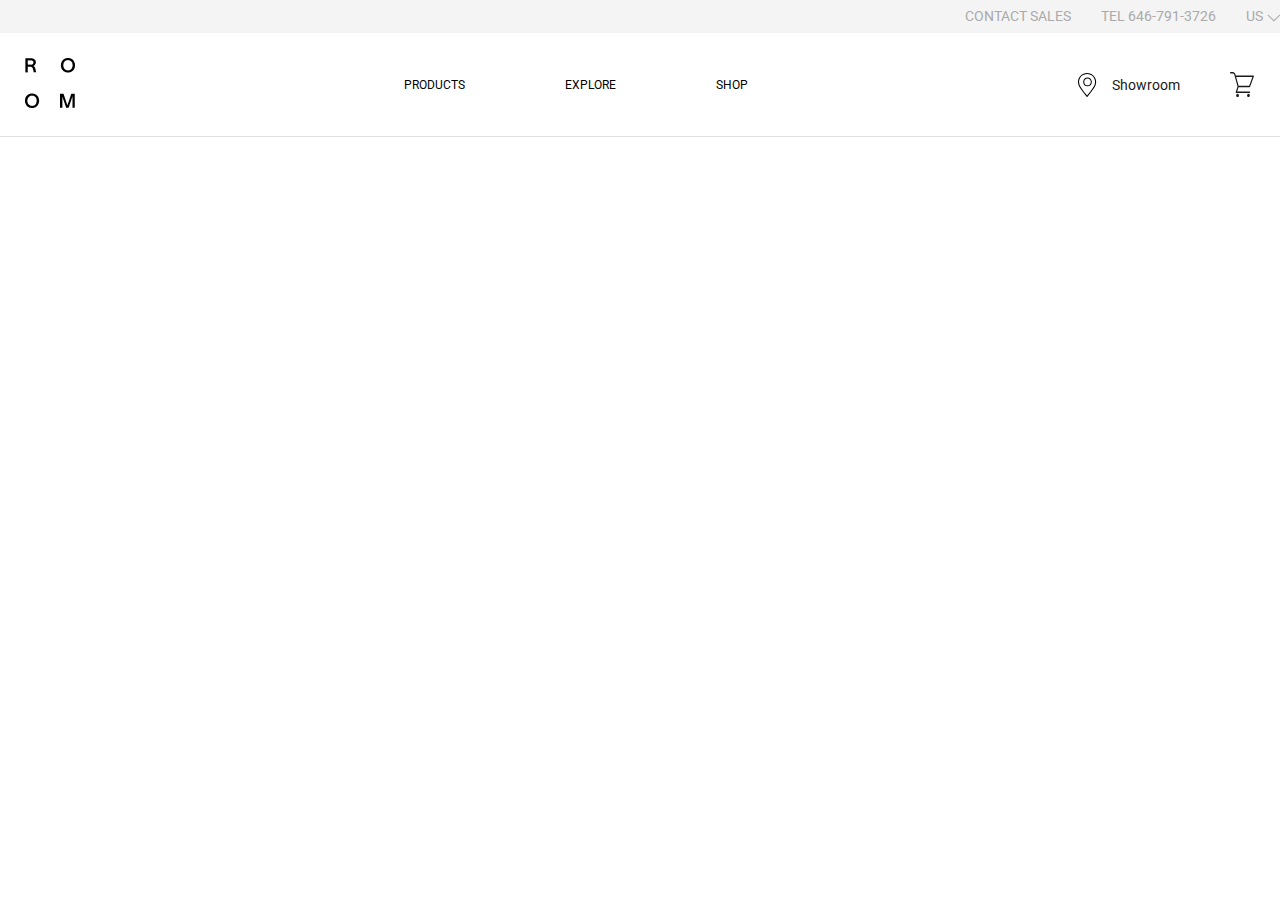
==== project Room/index.html @ 0899ffa0 "add files" ====
<!DOCTYPE html>
<html lang="en">

<head>
	<meta charset="UTF-8">
	<meta http-equiv="X-UA-Compatible" content="IE=edge">
	<link rel="preconnect" href="https://fonts.googleapis.com">
	<link rel="preconnect" href="https://fonts.gstatic.com" crossorigin>
	<link href="https://fonts.googleapis.com/css2?family=Roboto&display=swap" rel="stylesheet">
	<meta name="viewport" content="width=device-width, initial-scale=1.0">
	<link rel="stylesheet" href="css/style.css">
	<title>Room</title>
</head>

<body>

	<main>
		<header class="header">
			<div class="header-top">
				<div class="header-top__wrapper">
					<ul>
						<li><a href="#">Contact sales</a></li>
						<li><a href="#">Tel 646-791-3726</a></li>
						<div class="arr">
							<li><a href="#">Us</a></li>
						</div>

					</ul>
				</div>
			</div>
			<!-- /.header-top -->
			<div class="header-nav">
				<div class="header-nav__wrapper">
					<div class="logo">
						<a href="#"><img src="img/header/logo.png" alt="Room"></a>
					</div>
					<!-- /.logo -->
					<div class="top__nav-menu">
						<ul class="">
							<li class="nav-menu__item"><a href="#">Products</a></li>
							<!-- /.nav-menu__item -->
							<li class="nav-menu__item"><a href="#">Explore</a></li>
							<!-- /.nav-menu__item -->
							<li class="nav-menu__item"><a href="#">Shop</a></li>
							<!-- /.nav-menu__item -->
						</ul>
						<!-- / -->
					</div>
					<!-- /.top__nav-menu -->
					<div class="market">
						<div class="showroom">
							<img src="img/icons/location.svg" alt="showroom">
							<span>Showroom</span>
						</div>
						<img src="img/icons/cart.svg" alt="cart" class="cart">
						<!-- /.showroom -->
					</div>
					<!-- /.market -->
				</div>
				<!-- /.header-nav__wrapper -->
			</div>
			<!-- /.header-nav -->
		</header>
		<!-- /.header -->
	</main>

	<script src="js/script.js"></script>
</body>

</html>
---- project Room/css/style.css ----
* {
  margin: 0;
  padding: 0;
  -webkit-box-sizing: border-box;
          box-sizing: border-box;
}

body {
  background-color: #fff;
  font-family: "Roboto", sans-serif;
  font-size: 14px;
  color: #1a1a1a;
}

.container {
  max-width: 1357px;
  margin: 0 auto;
  padding: 0 15px;
}

.header-top {
  width: 100%;
  background: #f4f4f4;
  padding: 0 15px;
}

.header-top__wrapper {
  max-width: 1380px;
  padding: 0 2px;
  margin: 0 auto;
}

@media screen and (max-width: 580px) {
  .header-top__wrapper {
    display: -webkit-box;
    display: -ms-flexbox;
    display: flex;
    -webkit-box-pack: center;
        -ms-flex-pack: center;
            justify-content: center;
  }
}

.header-top__wrapper ul {
  display: -webkit-box;
  display: -ms-flexbox;
  display: flex;
  -webkit-box-pack: end;
      -ms-flex-pack: end;
          justify-content: flex-end;
  margin-left: -10px;
}

@media screen and (max-width: 775px) {
  .header-top__wrapper ul {
    -ms-flex-pack: distribute;
        justify-content: space-around;
  }
}

.header-top__wrapper ul li {
  list-style: none;
  margin-right: 30px;
}

@media screen and (max-width: 775px) {
  .header-top__wrapper ul li {
    margin-right: 0;
  }
}

@media screen and (max-width: 580px) {
  .header-top__wrapper ul li {
    margin-right: 30px;
  }
}

.header-top__wrapper ul li:last-child {
  position: relative;
  margin-right: 0;
}

.header-top__wrapper ul li:last-child::after {
  position: absolute;
  top: 50%;
  display: inline-block;
  content: "";
  width: 8px;
  height: 8px;
  cursor: pointer;
  background: transparent;
  border-bottom: 1px solid #aaa;
  border-right: 1px solid #aaa;
  -webkit-transform: rotate(45deg) translateY(-100%);
          transform: rotate(45deg) translateY(-100%);
}

.header-top__wrapper ul li a {
  font-weight: 400;
  line-height: 33px;
  text-transform: uppercase;
  text-decoration: none;
  color: #aaa;
}

@media screen and (max-width: 360px) {
  .header-top__wrapper ul li a {
    font-size: 12px;
  }
}

.header-nav {
  padding: 25px 15px;
  border-bottom: 1px solid #e0e0e0;
}

@media screen and (max-width: 775px) {
  .header-nav {
    padding: 10px;
  }
}

.header-nav__wrapper {
  display: -webkit-box;
  display: -ms-flexbox;
  display: flex;
  -webkit-box-pack: justify;
      -ms-flex-pack: justify;
          justify-content: space-between;
  -webkit-box-align: center;
      -ms-flex-align: center;
          align-items: center;
  margin: 0 auto;
  max-width: 1230px;
}

@media screen and (max-width: 775px) {
  .header-nav__wrapper {
    -webkit-box-pack: center;
        -ms-flex-pack: center;
            justify-content: center;
  }
}

@media screen and (max-width: 775px) {
  .top__nav-menu {
    display: none;
  }
}

.top__nav-menu ul {
  list-style: none;
  display: -webkit-box;
  display: -ms-flexbox;
  display: flex;
}

.top__nav-menu ul li {
  margin-right: 100px;
}

.top__nav-menu ul li:last-child {
  margin-right: 0;
}

.top__nav-menu ul li:hover a {
  color: #a5c1c2;
  -webkit-transition: color 0.3s ease;
  transition: color 0.3s ease;
}

.top__nav-menu ul li a {
  text-transform: uppercase;
  text-decoration: none;
  font-size: 12px;
  line-height: 15px;
  color: #000;
  -webkit-transition: color 0.2s ease;
  transition: color 0.2s ease;
}

.market {
  display: -webkit-box;
  display: -ms-flexbox;
  display: flex;
}

@media screen and (max-width: 775px) {
  .market {
    display: none;
  }
}

.showroom {
  margin-right: 50px;
  display: -webkit-box;
  display: -ms-flexbox;
  display: flex;
  -webkit-box-align: center;
      -ms-flex-align: center;
          align-items: center;
}

.showroom img {
  margin-right: 15px;
}
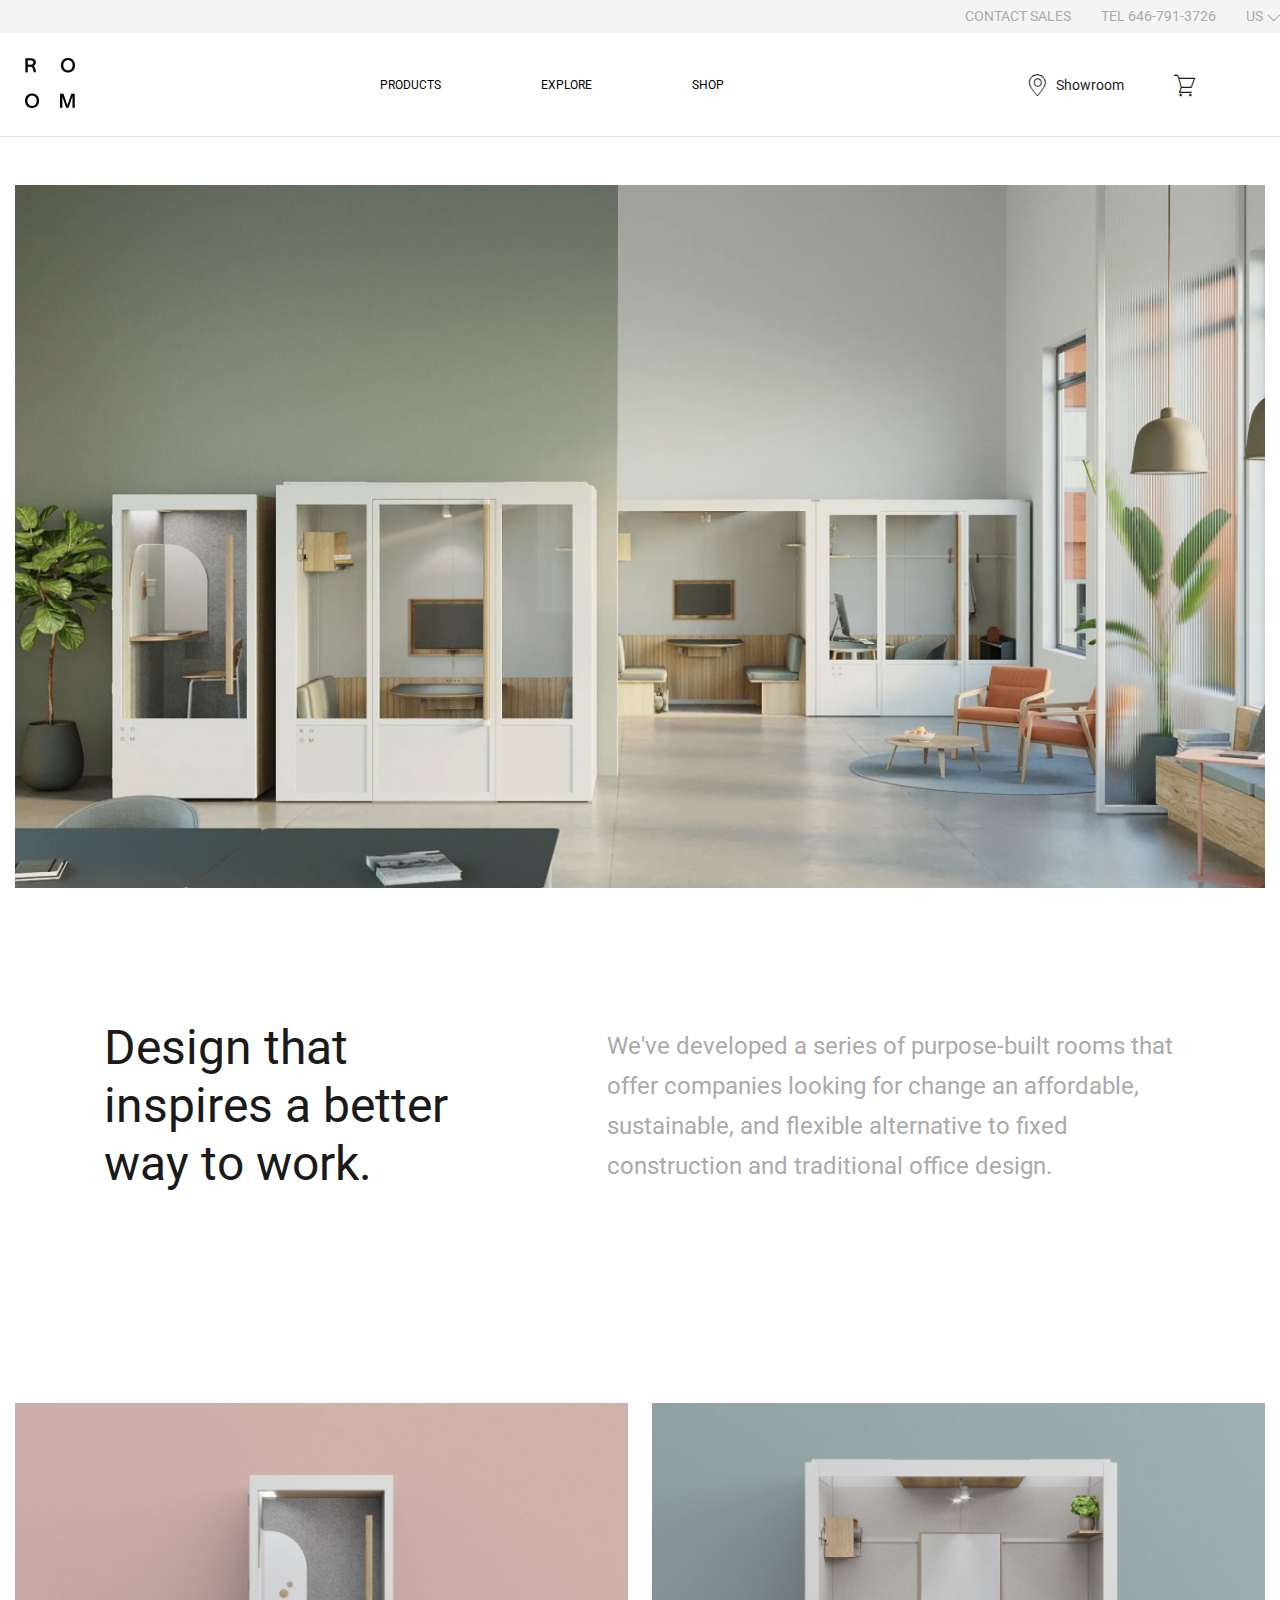
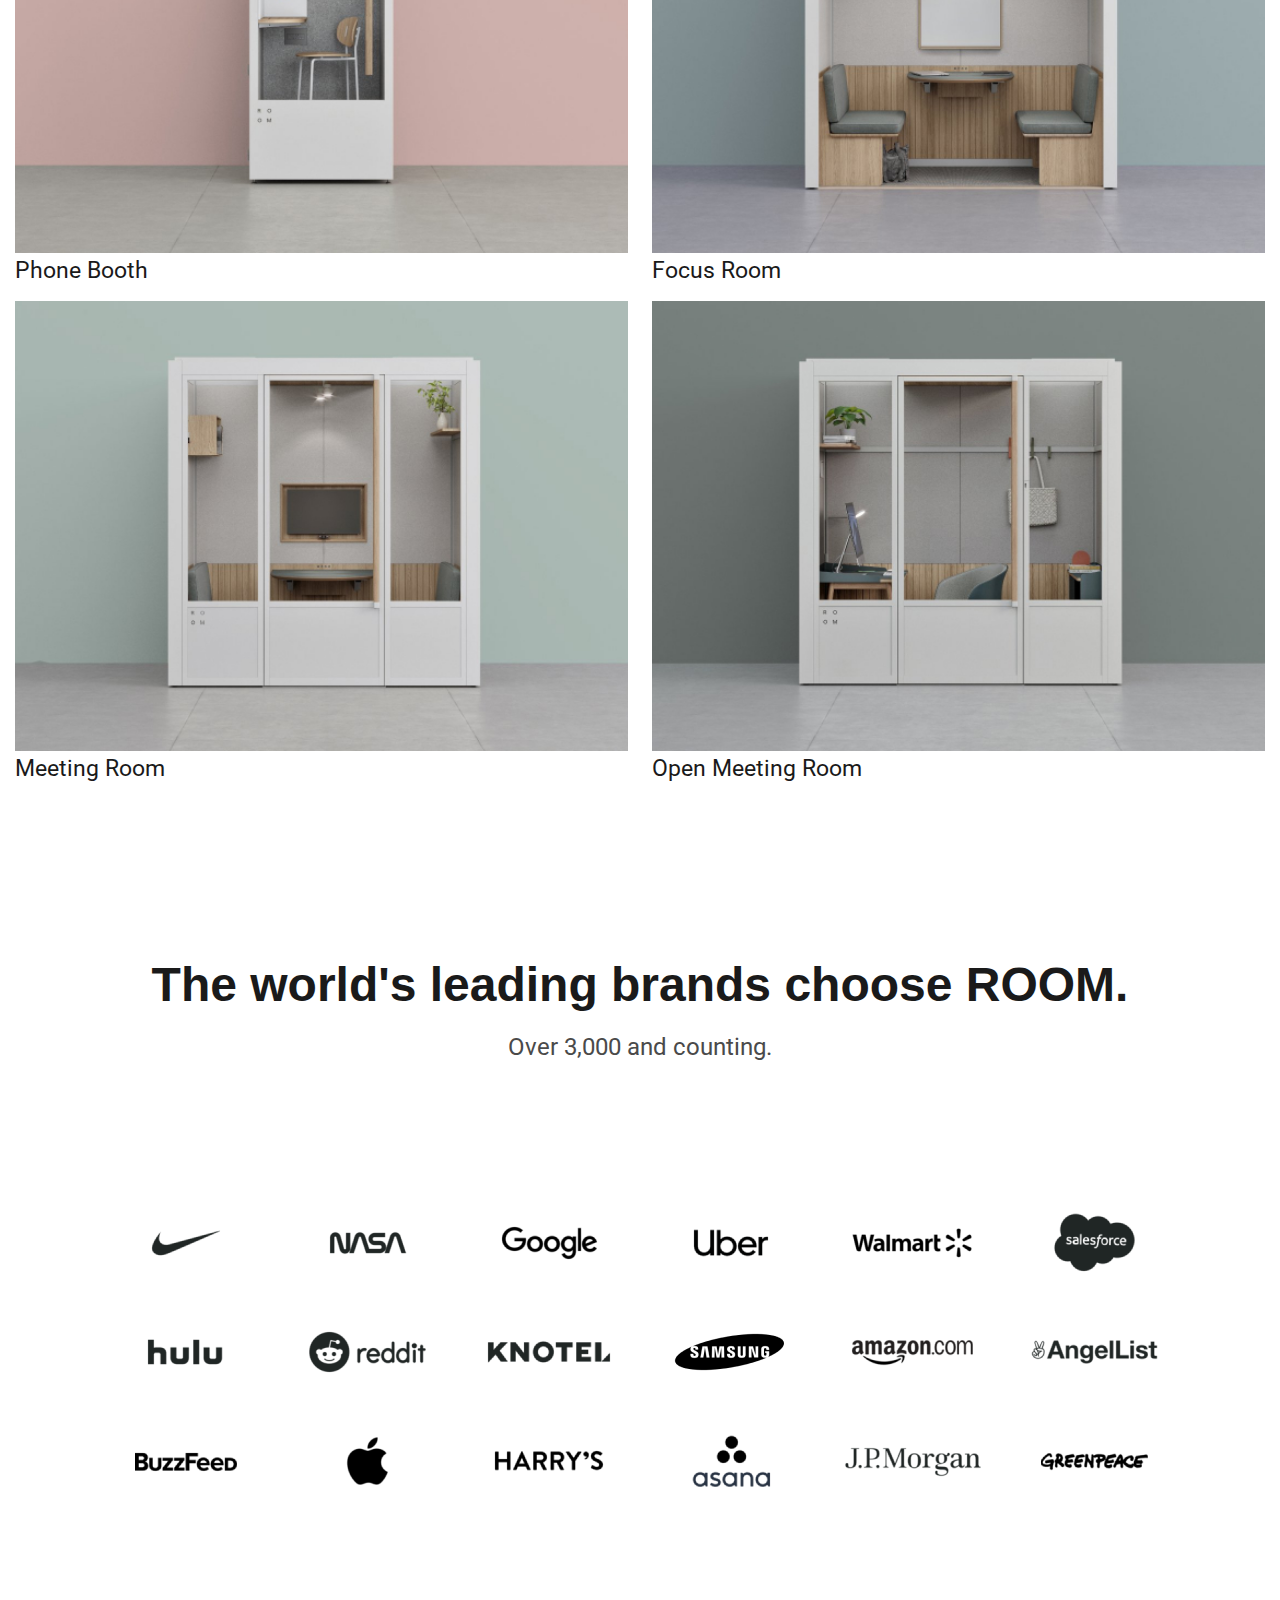
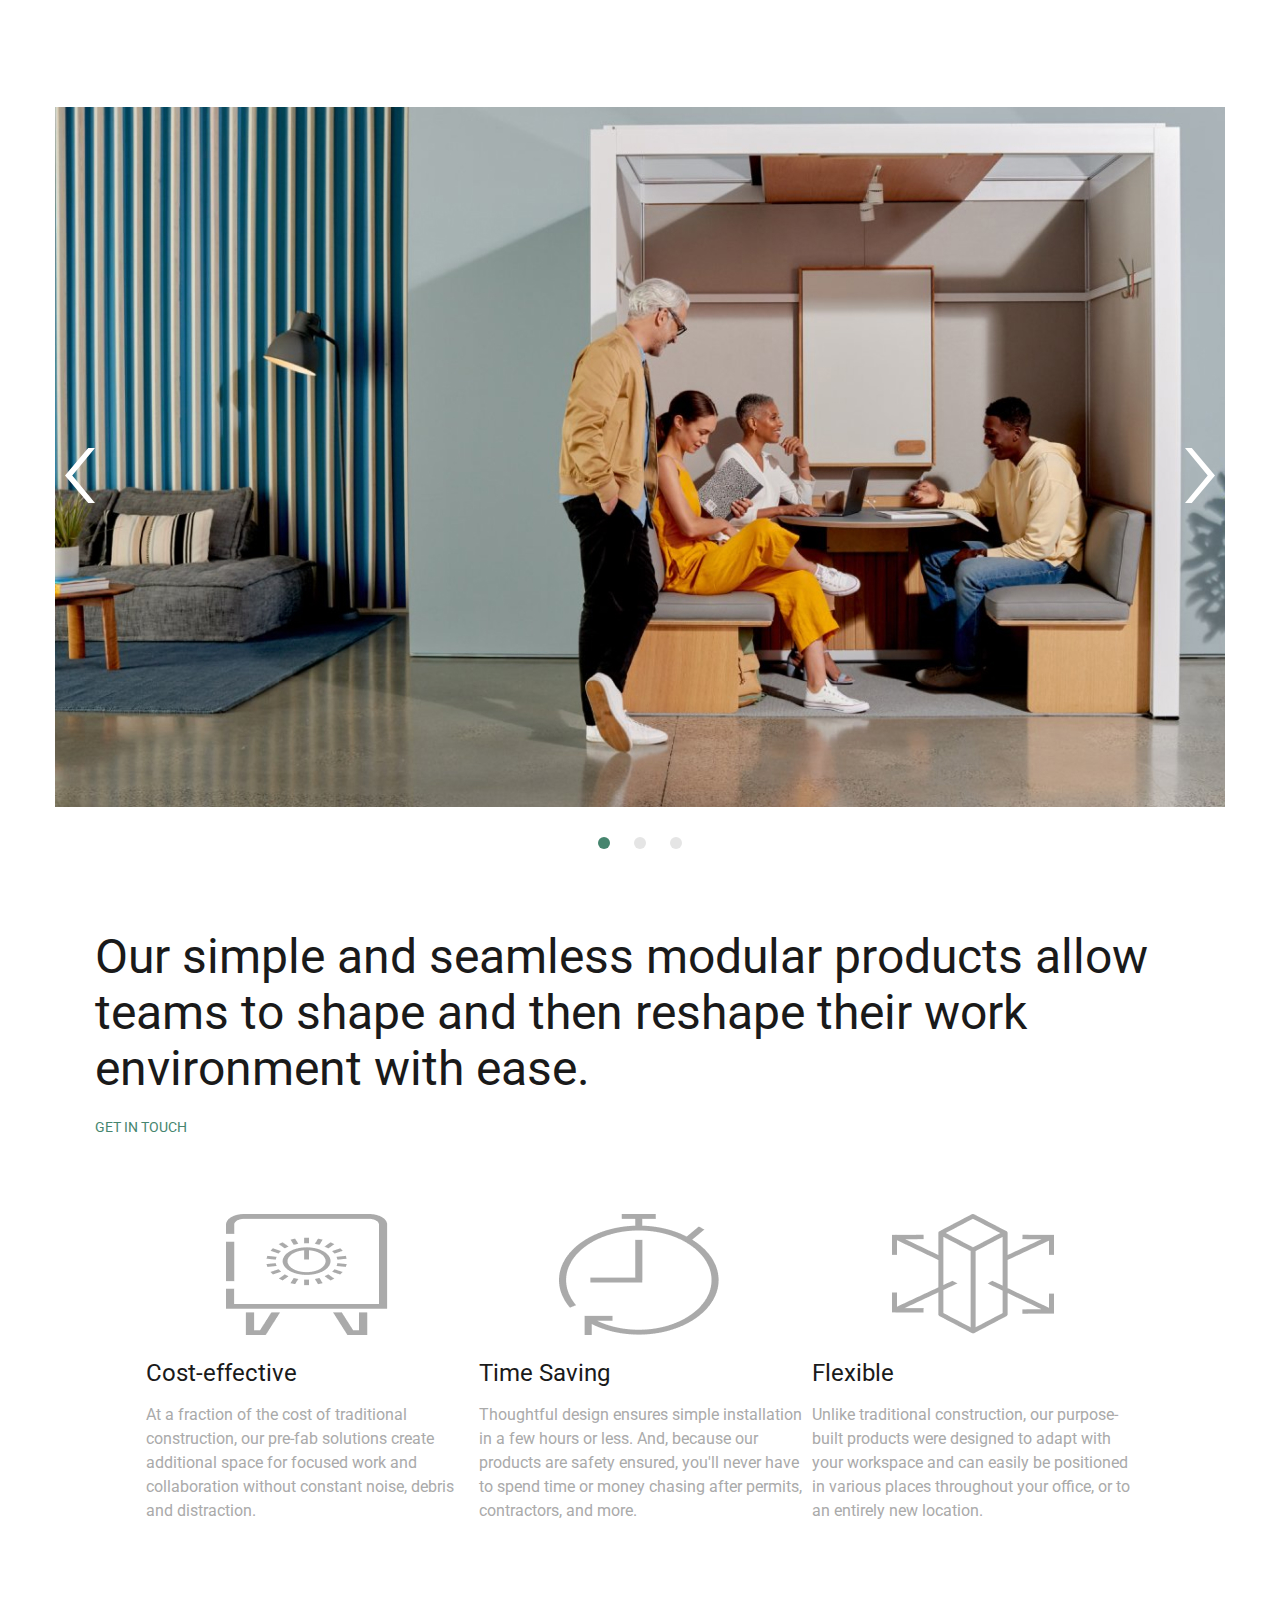
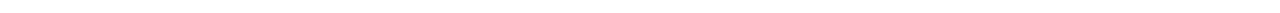
==== commit 6622da18: "room proj" ====
--- a/project Room/index.html
+++ b/project Room/index.html
@@ -6,8 +6,9 @@
 	<meta http-equiv="X-UA-Compatible" content="IE=edge">
 	<link rel="preconnect" href="https://fonts.googleapis.com">
 	<link rel="preconnect" href="https://fonts.gstatic.com" crossorigin>
-	<link href="https://fonts.googleapis.com/css2?family=Roboto&display=swap" rel="stylesheet">
+	<link href="https://fonts.googleapis.com/css2?family=Roboto:wght@100;300;400&display=swap" rel="stylesheet">
 	<meta name="viewport" content="width=device-width, initial-scale=1.0">
+	<link rel="stylesheet" href="css/iconsfont.css">
 	<link rel="stylesheet" href="css/style.css">
 	<title>Room</title>
 </head>
@@ -48,11 +49,12 @@
 					</div>
 					<!-- /.top__nav-menu -->
 					<div class="market">
-						<div class="showroom">
-							<img src="img/icons/location.svg" alt="showroom">
+						<div class="showroom _icon-location">
 							<span>Showroom</span>
 						</div>
-						<img src="img/icons/cart.svg" alt="cart" class="cart">
+						<div class="showroom _icon-cart">
+						</div>
+						<!-- <img src="img/icons/cart.svg" alt="cart" class="cart"> -->
 						<!-- /.showroom -->
 					</div>
 					<!-- /.market -->
@@ -60,10 +62,221 @@
 				<!-- /.header-nav__wrapper -->
 			</div>
 			<!-- /.header-nav -->
+			<div class="header-main">
+				<div class="container">
+					<div class="header-main__wrapper">
+						<img src="img/header/main-bg.jpg" alt="room">
+					</div>
+					<!-- /.header-mai__wrapper -->
+				</div>
+				<!-- /.container -->
+			</div>
+			<!-- /.header-main -->
+			<div class="header-text">
+				<div class="container">
+					<div class="header-text__wrapper">
+						<div class="header-text__title">
+							<h2>Design that inspires a better way to work.</h2>
+						</div>
+						<!-- /.header-text__title -->
+						<div class="header-text__descr">
+							<p>We've developed a series of purpose-built rooms that offer companies looking for change an
+								affordable, sustainable, and flexible alternative to fixed construction and traditional office
+								design.</p>
+						</div>
+						<!-- /.header-text__descr -->
+					</div>
+					<!-- /.container -->
+				</div>
+				<!-- /.header-text__wrapper -->
+			</div>
+			<!-- /.header-text -->
 		</header>
 		<!-- /.header -->
+		<section class="rooms">
+			<div class="container">
+				<div class="rooms__body">
+					<div class="rooms__item">
+						<img src="img/rooms/01.jpg" alt="">
+						<div class="rooms__item-title">
+							<h4>Phone Booth</h4>
+						</div>
+						<!-- /.rooms__item-title -->
+					</div>
+					<!-- /.rooms__item -->
+					<div class="rooms__item">
+						<img src="img/rooms/02.jpg" alt="">
+						<div class="rooms__item-title">
+							<h4>Focus Room</h4>
+						</div>
+					</div>
+					<!-- /.rooms__item -->
+					<div class="rooms__item">
+						<img src="img/rooms/03.jpg" alt="">
+						<div class="rooms__item-title">
+							<h4>Meeting Room</h4>
+						</div>
+					</div>
+					<!-- /.rooms__item -->
+					<div class="rooms__item">
+						<img src="img/rooms/04.jpg" alt="">
+						<div class="rooms__item-title">
+							<h4>Open Meeting Room</h4>
+						</div>
+					</div>
+					<!-- /.rooms__item -->
+				</div>
+				<!-- /.rooms__body -->
+			</div>
+			<!-- /.container -->
+		</section>
+		<!-- /.rooms -->
+		<section class="brands">
+			<div class="container">
+				<div class="brands__body">
+					<h2 class="brands__title">The world's leading brands choose ROOM.</h2>
+					<!-- /.brands__title -->
+					<p class="brands__subtitle">Over 3,000 and counting.</p>
+					<!-- /.brands__subtitle -->
+					<div class="brands__gallery">
+						<div class="brands__gallery-item">
+							<img src="img/brands/01nake.png" alt="">
+						</div>
+						<!-- /.brands__gallery-item -->
+						<div class="brands__gallery-item">
+							<img src="img/brands/02nasa.png" alt="">
+						</div>
+						<!-- /.brands__gallery-item -->
+						<div class="brands__gallery-item">
+							<img src="img/brands/03google.png" alt="">
+						</div>
+						<!-- /.brands__gallery-item -->
+						<div class="brands__gallery-item">
+							<img src="img/brands/04uber.png" alt="">
+						</div>
+						<!-- /.brands__gallery-item -->
+						<div class="brands__gallery-item">
+							<img src="img/brands/05walmart.png" alt="">
+						</div>
+						<!-- /.brands__gallery-item -->
+						<div class="brands__gallery-item">
+							<img src="img/brands/06salesforce.png" alt="">
+						</div>
+						<!-- /.brands__gallery-item -->
+						<div class="brands__gallery-item">
+							<img src="img/brands/07hulu.png" alt="">
+						</div>
+						<!-- /.brands__gallery-item -->
+						<div class="brands__gallery-item">
+							<img src="img/brands/08reddit.png" alt="">
+						</div>
+						<!-- /.brands__gallery-item -->
+						<div class="brands__gallery-item">
+							<img src="img/brands/09knotel.png" alt="">
+						</div>
+						<!-- /.brands__gallery-item -->
+						<div class="brands__gallery-item">
+							<img src="img/brands/10samsung.png" alt="">
+						</div>
+						<!-- /.brands__gallery-item -->
+						<div class="brands__gallery-item">
+							<img src="img/brands/11amazon.png" alt="">
+						</div>
+						<!-- /.brands__gallery-item -->
+						<div class="brands__gallery-item">
+							<img src="img/brands/12angellist.png" alt="">
+						</div>
+						<!-- /.brands__gallery-item -->
+						<div class="brands__gallery-item">
+							<img src="img/brands/13buzzfeed.png" alt="">
+						</div>
+						<!-- /.brands__gallery-item -->
+						<div class="brands__gallery-item">
+							<img src="img/brands/14apple.png" alt="">
+						</div>
+						<!-- /.brands__gallery-item -->
+						<div class="brands__gallery-item">
+							<img src="img/brands/15harry's.png" alt="">
+						</div>
+						<!-- /.brands__gallery-item -->
+						<div class="brands__gallery-item">
+							<img src="img/brands/16asana.png" alt="">
+						</div>
+						<!-- /.brands__gallery-item -->
+						<div class="brands__gallery-item">
+							<img src="img/brands/17jpmorgan.png" alt="">
+						</div>
+						<!-- /.brands__gallery-item -->
+						<div class="brands__gallery-item">
+							<img src="img/brands/18greenpeace.png" alt="">
+						</div>
+						<!-- /.brands__gallery-item -->
+					</div>
+					<!-- /.brands__gallery -->
+				</div>
+				<!-- /.brands__body -->
+			</div>
+			<!-- /.container -->
+		</section>
+		<!-- /.brands -->
+		<section class="slider">
+			<div class="slider__item">
+				<img src="img/slider/01.jpg" alt="">
+			</div>
+			<div class="slider__item">
+				<img src="img/slider/02.jpg" alt="">
+			</div>
+			<div class="slider__item">
+				<img src="img/slider/03.jpg" alt="">
+			</div>
+			<!-- /.slider__body -->
+		</section>
+		<!-- /.slider -->
+		<section class="advantages">
+			<div class="container">
+				<h2 class="advantages__title">
+					Our simple and seamless modular products allow teams to shape and then reshape their work environment
+					with ease.
+				</h2>
+				<!-- /.advantages__title -->
+				<p class="advantages__subtitle">
+					Get in touch
+				</p>
+				<!-- /.advantages__subtitle -->
+
+				<div class="advantages__body">
+					<div class="advantages__item">
+						<img src="img/advantages/png/clock.png" alt="">
+						<h3>Cost-effective</h3>
+						<p>At a fraction of the cost of traditional construction, our pre-fab solutions create additional
+							space for focused work and collaboration without constant noise, debris and distraction.</p>
+					</div>
+					<!-- /.advantages__item -->
+					<div class="advantages__item">
+						<img src="img/advantages/png/timer.png"" alt="">
+						<h3>Time Saving</h3>
+						<p>Thoughtful design ensures simple installation in a few hours or less. And, because our products are safety ensured, you'll never have to spend time or money chasing after permits, contractors, and more.</p>
+					</div>
+					<!-- /.advantages__item -->
+					<div class=" advantages__item">
+						<img src="img/advantages/png/arrows.png"" alt="">
+						<h3>Flexible</h3>
+						<p>Unlike traditional construction, our purpose-built products were designed to adapt with your workspace and can easily be positioned in various places throughout your office, or to an entirely new location.</p>
+					</div>
+					<!-- /.advantages__item -->
+				</div>
+				<!-- /.advantages__body -->
+			</div>
+			<!-- /.container -->
+		</section>
+		<!-- /.advantages -->
+		<section class=" feedback">
+
+		</section>
+		<!-- /.feedback -->
 	</main>
-
+	<script src="https://code.jquery.com/jquery-3.6.0.min.js"></script>
+	<script src="js/slick.min.js"></script>
 	<script src="js/script.js"></script>
 </body>
 
--- a/project Room/css/iconsfont.css
+++ b/project Room/css/iconsfont.css
@@ -0,0 +1,57 @@
+@font-face {
+  font-family: 'icons';
+  src:  url('../fonts/icons.eot?k70gfs');
+  src:  url('../fonts/icons.eot?k70gfs#iefix') format('embedded-opentype'),
+    url('../fonts/icons.ttf?k70gfs') format('truetype'),
+    url('../fonts/icons.woff?k70gfs') format('woff'),
+    url('../fonts/icons.svg?k70gfs#icons') format('svg');
+  font-weight: normal;
+  font-style: normal;
+  font-display: block;
+}
+
+[class^="_icon-"]:before, [class*=" _icon-"]:before {
+  /* use !important to prevent issues with browser extensions that change fonts */
+  font-family: 'icons' !important;
+  speak: never;
+  font-style: normal;
+  font-weight: normal;
+  font-variant: normal;
+  text-transform: none;
+  line-height: 1;
+
+  /* Better Font Rendering =========== */
+  -webkit-font-smoothing: antialiased;
+  -moz-osx-font-smoothing: grayscale;
+}
+
+._icon-cart:before {
+  content: "\e900";
+}
+._icon-clock:before {
+  content: "\e901";
+  color: #aaa;
+}
+._icon-flexible:before {
+  content: "\e903";
+  color: #aaa;
+}
+._icon-free-returns:before {
+  content: "\e904";
+  color: #aaa;
+}
+._icon-free-shipping:before {
+  content: "\e905";
+  color: #aaa;
+}
+._icon-location:before {
+  content: "\e906";
+}
+._icon-plug-and-play:before {
+  content: "\e907";
+  color: #aaa;
+}
+._icon-timer:before {
+  content: "\e908";
+  color: #aaa;
+}
--- a/project Room/css/style.css
+++ b/project Room/css/style.css
@@ -1,3 +1,5 @@
+@charset "UTF-8";
+@import url("https://fonts.googleapis.com/css2?family=Roboto:wght@100;300;400&display=swap");
 * {
   margin: 0;
   padding: 0;
@@ -5,6 +7,10 @@
           box-sizing: border-box;
 }
 
+html {
+  scrollbar-width: none;
+}
+
 body {
   background-color: #fff;
   font-family: "Roboto", sans-serif;
@@ -16,6 +22,10 @@
   max-width: 1357px;
   margin: 0 auto;
   padding: 0 15px;
+}
+
+::-webkit-scrollbar {
+  display: none;
 }
 
 .header-top {
@@ -201,6 +211,454 @@
           align-items: center;
 }
 
-.showroom img {
-  margin-right: 15px;
-}
+.showroom._icon-location:before, .showroom._icon-cart:before {
+  font-size: 22px;
+  margin-right: 10px;
+}
+
+.showroom:hover:before {
+  color: red;
+  font-weight: 600;
+}
+
+.header-main {
+  padding: 48px 0px;
+}
+
+@media screen and (max-width: 768px) {
+  .header-main {
+    padding-top: 0;
+  }
+}
+
+.header-main__wrapper {
+  max-width: 1327px;
+  margin: 0 auto;
+}
+
+.header-main__wrapper img {
+  width: 100%;
+}
+
+.header-text {
+  padding-top: 80px;
+}
+
+.header-text__wrapper {
+  display: -webkit-box;
+  display: -ms-flexbox;
+  display: flex;
+  -ms-flex-pack: distribute;
+      justify-content: space-around;
+  -webkit-box-align: center;
+      -ms-flex-align: center;
+          align-items: center;
+  -webkit-box-flex: 0;
+      -ms-flex: 0 1 1230px;
+          flex: 0 1 1230px;
+  padding: 0 15px;
+}
+
+@media screen and (max-width: 1100px) {
+  .header-text__wrapper {
+    -webkit-box-pack: center;
+        -ms-flex-pack: center;
+            justify-content: center;
+    -webkit-box-flex: 0;
+        -ms-flex: 0 1 756px;
+            flex: 0 1 756px;
+    padding: calc(screen * 10%);
+  }
+}
+
+@media screen and (max-width: 1024px) {
+  .header-text {
+    padding-top: 0;
+  }
+}
+
+@media screen and (max-width: 940px) {
+  .header-text__wrapper {
+    -webkit-box-orient: vertical;
+    -webkit-box-direction: normal;
+        -ms-flex-direction: column;
+            flex-direction: column;
+  }
+}
+
+.header-text__title {
+  display: -webkit-box;
+  display: -ms-flexbox;
+  display: flex;
+  -webkit-box-align: center;
+      -ms-flex-align: center;
+          align-items: center;
+  -webkit-box-flex: 0;
+      -ms-flex: 0 1 355px;
+          flex: 0 1 355px;
+  font-family: "Roboto", sans-serif;
+}
+
+.header-text__title h2 {
+  font-weight: 400;
+  font-size: 48px;
+  line-height: 58px;
+}
+
+@media screen and (max-width: 1100px) {
+  .header-text__title h2 {
+    font-size: 32px;
+  }
+}
+
+@media screen and (max-width: 940px) {
+  .header-text__title {
+    -webkit-box-flex: 1;
+        -ms-flex: 1 1 auto;
+            flex: 1 1 auto;
+    text-align: center;
+  }
+}
+
+.header-text__descr {
+  -webkit-box-flex: 0;
+      -ms-flex: 0 1 569px;
+          flex: 0 1 569px;
+}
+
+.header-text__descr p {
+  font-weight: 400;
+  font-size: 24px;
+  line-height: 40px;
+  color: #aaaaaa;
+}
+
+@media screen and (max-width: 1100px) {
+  .header-text__descr p {
+    font-size: 16px;
+  }
+}
+
+@media screen and (max-width: 940px) {
+  .header-text__descr {
+    -webkit-box-flex: 1;
+        -ms-flex: 1 1 auto;
+            flex: 1 1 auto;
+    text-align: center;
+  }
+}
+
+.rooms {
+  padding: 210px 0px;
+}
+
+@media screen and (max-width: 1024px) {
+  .rooms {
+    padding-top: 80px;
+  }
+}
+
+@media screen and (max-width: 1024px) and (max-width: 860px) {
+  .rooms {
+    padding-bottom: 120px;
+  }
+}
+
+.rooms__body {
+  display: -ms-grid;
+  display: grid;
+  -ms-grid-columns: (1fr)[2];
+      grid-template-columns: repeat(2, 1fr);
+  -ms-grid-rows: (450px)[2];
+      grid-template-rows: repeat(2, 450px);
+  gap: 24px;
+  row-gap: 48px;
+  margin: auto;
+}
+
+@media screen and (max-width: 768px) {
+  .rooms__body {
+    -ms-grid-columns: (1fr)[1];
+        grid-template-columns: repeat(1, 1fr);
+    -ms-grid-rows: (450px)[4];
+        grid-template-rows: repeat(4, 450px);
+  }
+}
+
+.rooms__item {
+  position: relative;
+}
+
+.rooms__item img {
+  position: absolute;
+  top: 0;
+  left: 0;
+  width: 100%;
+  height: 100%;
+  -o-object-fit: cover;
+     object-fit: cover;
+}
+
+.rooms__item-title {
+  position: absolute;
+  bottom: -32px;
+  left: 0;
+  z-index: 2;
+}
+
+.rooms__item-title h4 {
+  font-size: 23px;
+  font-weight: 400;
+  line-height: 28px;
+  color: #1a1a1a;
+}
+
+.brands {
+  padding-bottom: 190px;
+}
+
+.brands .container {
+  max-width: 1110px;
+  padding: 0 10px;
+}
+
+.brands__title {
+  font-size: 48px;
+  line-height: 48px;
+  font-family: sans-serif;
+  color: #1a1a1a;
+  text-align: center;
+  margin: 0 0 20px 0;
+}
+
+@media screen and (max-width: 860px) {
+  .brands__title {
+    font-size: 36px;
+  }
+}
+
+.brands__subtitle {
+  font-size: 24px;
+  line-height: 36px;
+  color: #4a4a4a;
+  text-align: center;
+  margin: 0 0 125px 0;
+}
+
+@media screen and (max-width: 860px) {
+  .brands__subtitle {
+    font-size: 20px;
+    margin: 0 0 30px 0;
+  }
+}
+
+.brands__gallery {
+  display: -ms-grid;
+  display: grid;
+  -ms-grid-columns: (1fr)[6];
+      grid-template-columns: repeat(6, 1fr);
+  -ms-grid-rows: (109px)[3];
+      grid-template-rows: repeat(3, 109px);
+  grid-auto-rows: 109px;
+  -webkit-box-align: center;
+      -ms-flex-align: center;
+          align-items: center;
+  justify-items: center;
+}
+
+@media screen and (max-width: 860px) {
+  .brands__gallery {
+    -ms-grid-columns: (1fr)[5];
+        grid-template-columns: repeat(5, 1fr);
+  }
+}
+
+@media screen and (max-width: 768px) {
+  .brands__gallery {
+    -ms-grid-columns: (1fr)[3];
+        grid-template-columns: repeat(3, 1fr);
+  }
+}
+
+@media screen and (max-width: 472px) {
+  .brands__gallery {
+    -ms-grid-columns: (1fr)[2];
+        grid-template-columns: repeat(2, 1fr);
+  }
+}
+
+.advantages {
+  padding: 80px 0;
+}
+
+.advantages__title {
+  font-size: 48px;
+  font-weight: 400;
+  line-height: 56px;
+  color: #1a1a1a;
+}
+
+.advantages__subtitle {
+  font-size: 14px;
+  line-height: 12px;
+  color: #46856e;
+  text-transform: uppercase;
+  margin-top: 24px;
+  margin-bottom: 71px;
+}
+
+@media screen and (max-width: 1024px) {
+  .advantages__subtitle {
+    margin-bottom: 10px;
+  }
+}
+
+.advantages__body {
+  display: -webkit-box;
+  display: -ms-flexbox;
+  display: flex;
+  -webkit-box-pack: center;
+      -ms-flex-pack: center;
+          justify-content: center;
+  -webkit-box-align: center;
+      -ms-flex-align: center;
+          align-items: center;
+  -ms-flex-wrap: wrap;
+      flex-wrap: wrap;
+}
+
+.advantages__item {
+  -ms-flex-preferred-size: 333px;
+      flex-basis: 333px;
+  padding: 10px 5px;
+}
+
+@media screen and (max-width: 1024px) {
+  .advantages__item {
+    margin-top: 50px;
+  }
+}
+
+@media screen and (max-width: 685px) {
+  .advantages__item {
+    padding: 25px 15px;
+    -webkit-box-shadow: 0 0 5px 2px #ccc;
+            box-shadow: 0 0 5px 2px #ccc;
+  }
+}
+
+.advantages__item img {
+  display: block;
+  margin: 0 auto;
+  margin-bottom: 26px;
+}
+
+.advantages__item h3 {
+  font-size: 24px;
+  font-weight: 400;
+  line-height: 24px;
+  color: #1a1a1a;
+  margin-bottom: 18px;
+}
+
+.advantages__item p {
+  font-size: 16px;
+  font-weight: 400;
+  line-height: 24px;
+  color: #aaa;
+}
+
+.advantages .container {
+  max-width: 1110px;
+  padding: 0 10px;
+}
+
+/* Слайдер */
+/* Слайдер запущен */
+/* Слайдер с точками */
+/* Ограничивающая оболочка */
+.slick-list {
+  overflow: hidden;
+}
+
+/* Лента слайдов */
+.slick-track {
+  display: -webkit-box;
+  display: -ms-flexbox;
+  display: flex;
+}
+
+/* Слайд */
+/* Слайд активный (показывается) */
+/* Слайд основной */
+/* Слайд по центру */
+/* Клонированный слайд */
+/* Стрелка */
+/* Стрелка влево */
+/* Стрелка вправо */
+/* Стрелка не активная */
+/* Точки (булиты) */
+/* Активная точка */
+/* Элемент точки */
+.slider {
+  position: relative;
+  max-width: 1200px;
+  margin: 0 auto;
+  padding: 0 15px;
+}
+
+.slider .slick-arrow {
+  position: absolute;
+  top: 50%;
+  -webkit-transform: translateY(-50%);
+          transform: translateY(-50%);
+  margin: 0 25px;
+  z-index: 10;
+  font-size: 0;
+  width: 30px;
+  height: 60px;
+  outline: none;
+  border: none;
+}
+
+.slider .slick-arrow.slick-prev {
+  left: 0;
+  background: url("../img/icons/slider/left-arr.svg") 0 0/100% no-repeat;
+}
+
+.slider .slick-arrow.slick-next {
+  right: 0;
+  background: url("../img/icons/slider/right-arr.svg") 0 0/100% no-repeat;
+}
+
+.slider .slick-dots {
+  display: -webkit-box;
+  display: -ms-flexbox;
+  display: flex;
+  -webkit-box-pack: center;
+      -ms-flex-pack: center;
+          justify-content: center;
+  -webkit-box-align: center;
+      -ms-flex-align: center;
+          align-items: center;
+  margin-top: 20px;
+}
+
+.slider .slick-dots li {
+  list-style: none;
+  margin: 0 12px;
+}
+
+.slider .slick-dots button {
+  font-size: 0;
+  width: 12px;
+  height: 12px;
+  border-radius: 50%;
+  background: #e5e5e5;
+  outline: none;
+  border: none;
+}
+
+.slider .slick-dots li.slick-active button {
+  background: #46856e;
+}
